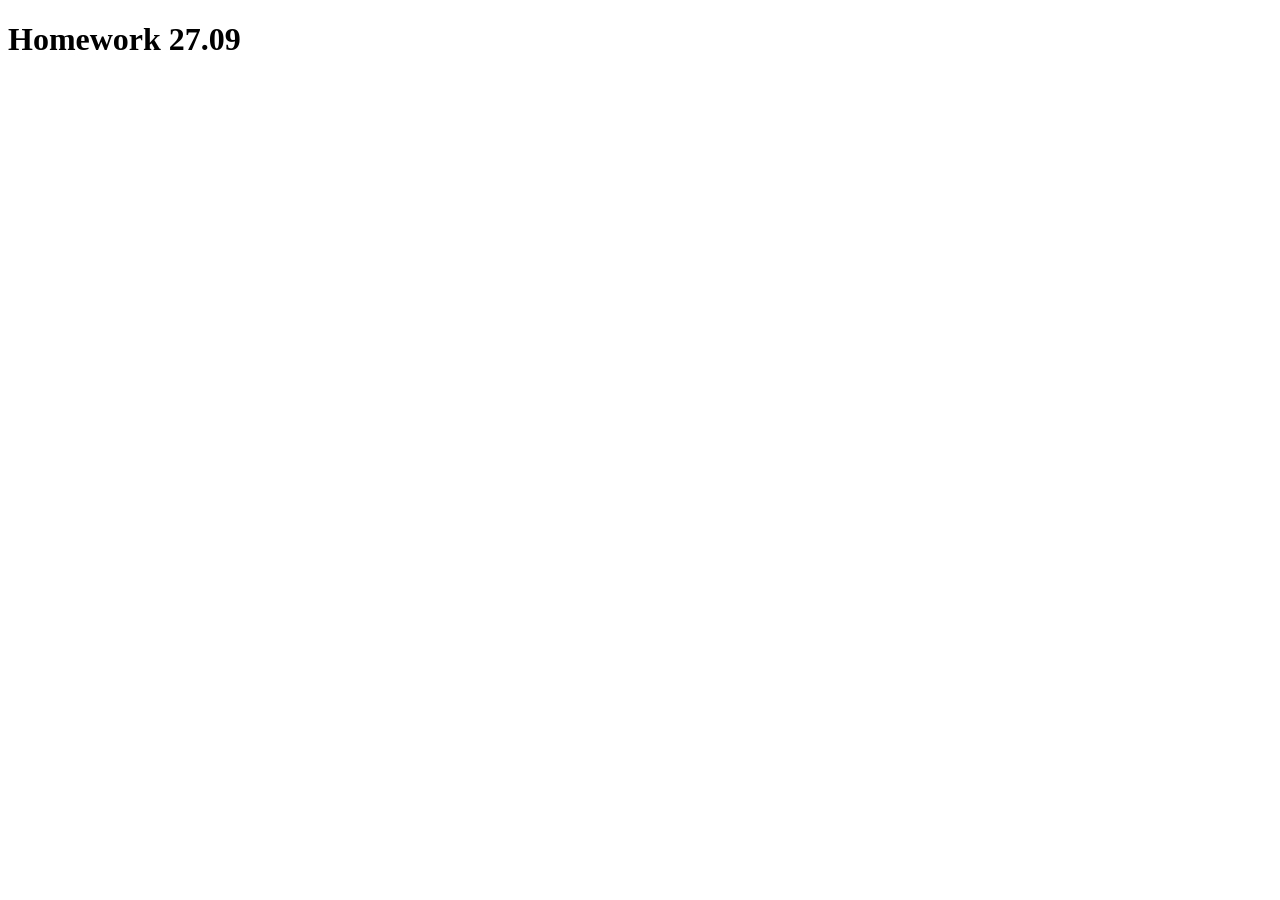
==== index.html @ 46d9c9e6 "first commit" ====
<!DOCTYPE html>
<html lang="en">
<head>
    <meta charset="UTF-8">
    <meta name="viewport" content="width=device-width, initial-scale=1.0">
    <title>Document</title>
</head>
<body>
    <h1>Homework 27.09</h1>
    <script src="/node.js"></script>
</body>
</html>
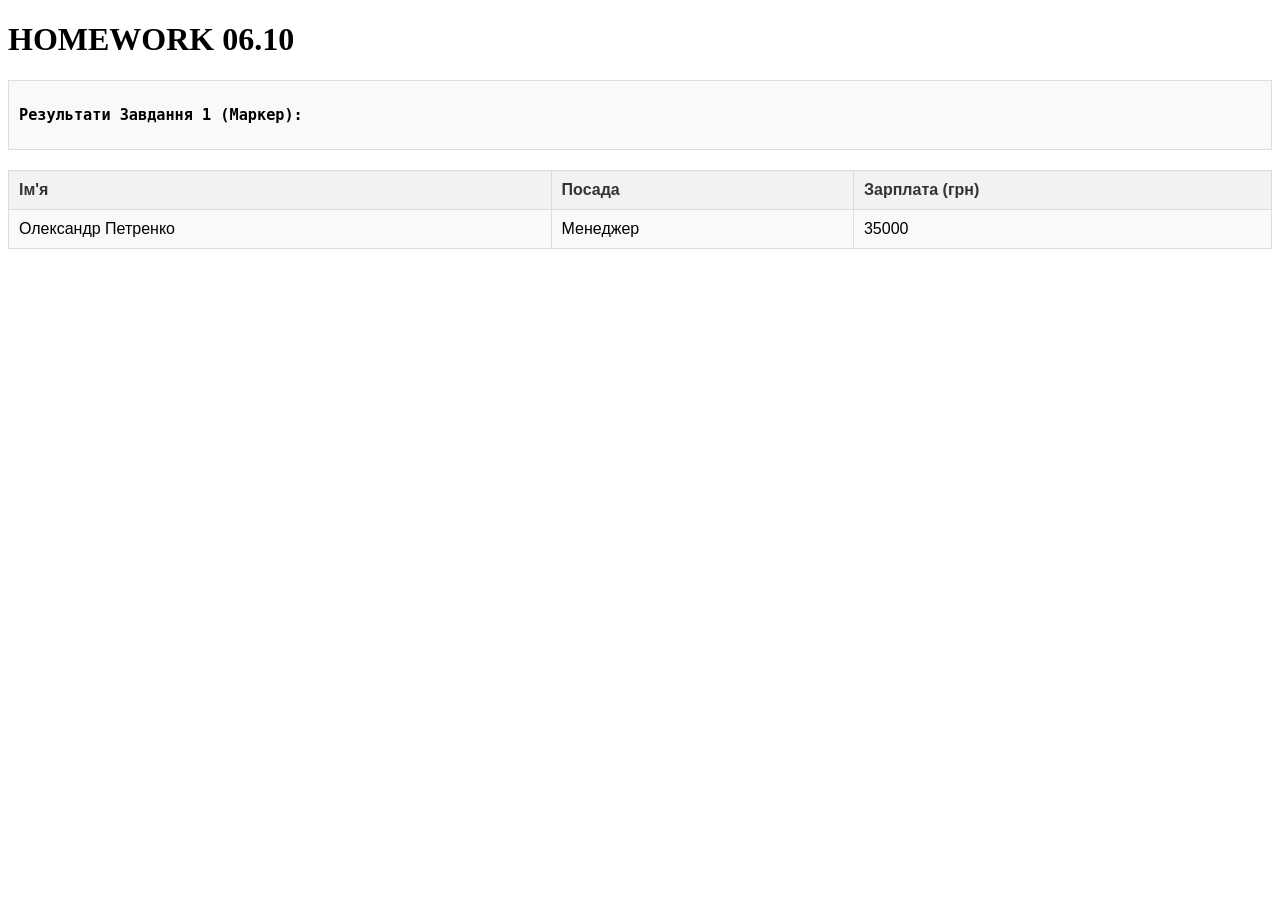
==== commit 2735ed32: "homework06.10" ====
--- a/index.html
+++ b/index.html
@@ -3,10 +3,12 @@
 <head>
     <meta charset="UTF-8">
     <meta name="viewport" content="width=device-width, initial-scale=1.0">
-    <title>Document</title>
+    <title>HOMEWORK 06.10</title>
 </head>
 <body>
-    <h1>Homework 27.09</h1>
-    <script src="/node.js"></script>
+    <h1>HOMEWORK 06.10</h1>
+    <div id="marker-output" style="font-family: monospace; margin-bottom: 20px; padding: 10px; background: #f9f9f9; border: 1px solid #ddd;"></div>
+    <div id="table-container"></div>
+    <script src="node.js"></script>
 </body>
 </html>
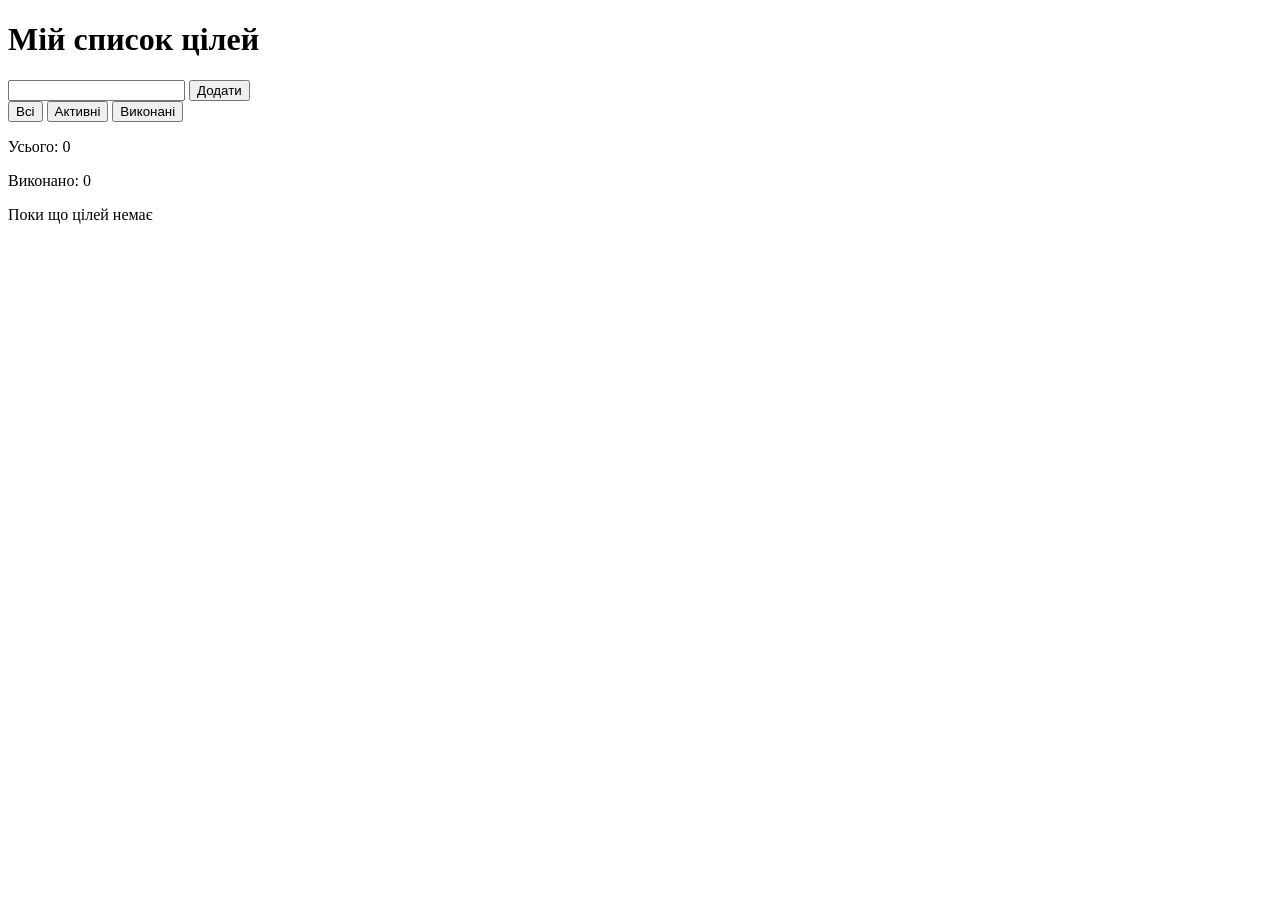
==== commit 908e3fb3: "homework08.10" ====
--- a/index.html
+++ b/index.html
@@ -3,12 +3,29 @@
 <head>
     <meta charset="UTF-8">
     <meta name="viewport" content="width=device-width, initial-scale=1.0">
-    <title>HOMEWORK 06.10</title>
+    <link rel="stylesheet" href="/08.10/style.css">
+    <title>Homework08.10</title>
 </head>
 <body>
-    <h1>HOMEWORK 06.10</h1>
-    <div id="marker-output" style="font-family: monospace; margin-bottom: 20px; padding: 10px; background: #f9f9f9; border: 1px solid #ddd;"></div>
-    <div id="table-container"></div>
-    <script src="node.js"></script>
+    <div class="container">
+    <h1>Мій список цілей</h1>
+    <input type="text" id="goalInput">
+    <button class="add">Додати</button>
+    <span id="error-message" style="color: red;"></span>
+<div class="filter">
+    <button class="filter-all active">Всі</button>
+    <button class="filter-active">Активні</button>
+    <button class="filter-done">Виконані</button>
+</div>
+    <ul class="list-of-tasks">
+
+    </ul>
+   <div class="counters">
+        <p>Усього: <span id="total-count">0</span></p>
+        <p>Виконано: <span id="completed-count">0</span></p>
+    </div>
+    <p id="empty-message">Поки що цілей немає</p>
+    </div>
+    <script src="/08.10/node.js"></script>
 </body>
 </html>
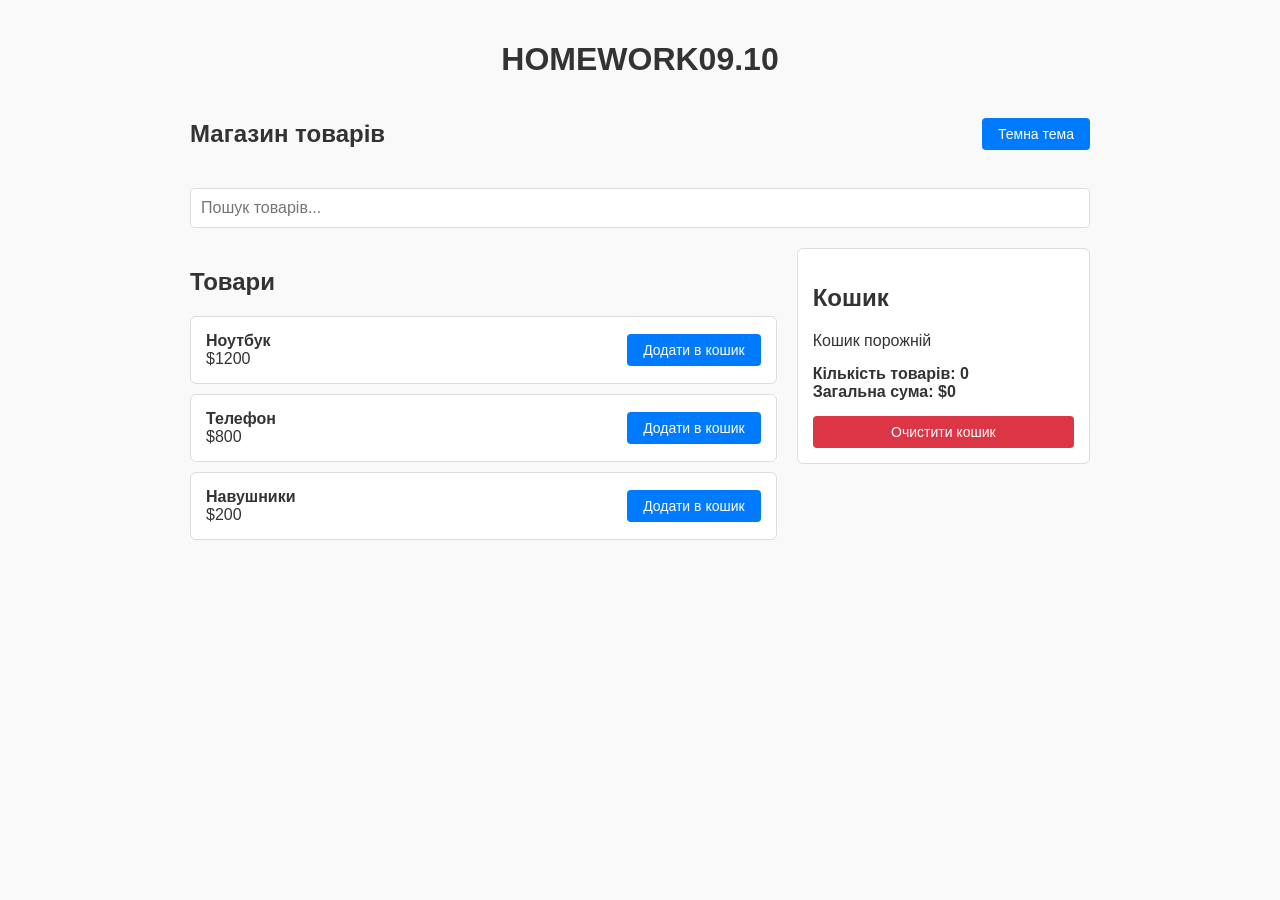
==== commit 6d35a6ad: "homework09.10" ====
--- a/index.html
+++ b/index.html
@@ -3,29 +3,38 @@
 <head>
     <meta charset="UTF-8">
     <meta name="viewport" content="width=device-width, initial-scale=1.0">
-    <link rel="stylesheet" href="/08.10/style.css">
-    <title>Homework08.10</title>
+    <title>HOMEWORK09.10</title>
+    <link rel="stylesheet" href="style.css">
 </head>
 <body>
     <div class="container">
-    <h1>Мій список цілей</h1>
-    <input type="text" id="goalInput">
-    <button class="add">Додати</button>
-    <span id="error-message" style="color: red;"></span>
-<div class="filter">
-    <button class="filter-all active">Всі</button>
-    <button class="filter-active">Активні</button>
-    <button class="filter-done">Виконані</button>
-</div>
-    <ul class="list-of-tasks">
+          <h1>HOMEWORK09.10</h1>
+        <header>
+            <h2>Магазин товарів</h2>
+            <button id="themeToggleBtn" class="btn-primary">Темна тема</button>
+        </header>
+        <input type="text" id="searchInput" class="search-box" placeholder="Пошук товарів...">
+        <div class="layout">
+            <main>
+                <h2>Товари</h2>
+                <div id="productsContainer"></div>
+            </main>
 
-    </ul>
-   <div class="counters">
-        <p>Усього: <span id="total-count">0</span></p>
-        <p>Виконано: <span id="completed-count">0</span></p>
+            <aside class="cart-section">
+                <h2>Кошик</h2>
+                <div id="cartContainer">Кошик порожній</div>
+                
+                <div class="cart-summary">
+                    <div>Кількість товарів: <span id="cartCount">0</span></div>
+                    <div>Загальна сума: $<span id="cartTotal">0</span></div>
+                </div>
+
+                <div class="actions-cart">
+                    <button id="emptyCartBtn" class="btn-danger" style="width: 100%;">Очистити кошик</button>
+                </div>
+            </aside>
+        </div>
     </div>
-    <p id="empty-message">Поки що цілей немає</p>
-    </div>
-    <script src="/08.10/node.js"></script>
+    <script src="node.js"></script>
 </body>
 </html>
--- a/style.css
+++ b/style.css
@@ -0,0 +1,135 @@
+:root {
+            --bg-color: #f9f9f9;
+            --card-bg: #ffffff;
+            --text-color: #333333;
+            --border-color: #dddddd;
+            --primary-color: #007bff;
+            --primary-hover: #0056b3;
+            --danger-color: #dc3545;
+            --danger-hover: #c82333;
+        }
+
+        body.dark-mode {
+            --bg-color: #121212;
+            --card-bg: #1e1e1e;
+            --text-color: #e0e0e0;
+            --border-color: #333333;
+            --primary-color: #3794ff;
+            --primary-hover: #1f78d1;
+            --danger-color: #ef5350;
+            --danger-hover: #d32f2f;
+        }
+
+        body {
+            font-family: Arial, sans-serif;
+            background-color: var(--bg-color);
+            color: var(--text-color);
+            margin: 0;
+            padding: 20px;
+            transition: background-color 0.3s, color 0.3s;
+        }
+
+        .container {
+            max-width: 900px;
+            margin: 0 auto;
+        }
+
+        header {
+            display: flex;
+            justify-content: space-between;
+            align-items: center;
+            margin-bottom: 20px;
+        }
+
+        button {
+            cursor: pointer;
+            padding: 8px 16px;
+            border: none;
+            border-radius: 4px;
+            font-size: 14px;
+            transition: background-color 0.2s;
+        }
+
+        .btn-primary {
+            background-color: var(--primary-color);
+            color: #ffffff;
+        }
+
+        .btn-primary:hover {
+            background-color: var(--primary-hover);
+        }
+
+        .btn-danger {
+            background-color: var(--danger-color);
+            color: #ffffff;
+        }
+
+        .btn-danger:hover {
+            background-color: var(--danger-hover);
+        }
+
+        .search-box {
+            width: 100%;
+            padding: 10px;
+            font-size: 16px;
+            margin-bottom: 20px;
+            border: 1px solid var(--border-color);
+            border-radius: 4px;
+            background-color: var(--card-bg);
+            color: var(--text-color);
+            box-sizing: border-box;
+        }
+
+        .layout {
+            display: grid;
+            grid-template-columns: 2fr 1fr;
+            gap: 20px;
+        }
+
+        @media (max-width: 600px) {
+            .layout {
+                grid-template-columns: 1fr;
+            }
+        }
+
+        .card {
+            background-color: var(--card-bg);
+            border: 1px solid var(--border-color);
+            padding: 15px;
+            border-radius: 6px;
+            margin-bottom: 10px;
+            display: flex;
+            justify-content: space-between;
+            align-items: center;
+        }
+
+        .cart-section {
+            background-color: var(--card-bg);
+            border: 1px solid var(--border-color);
+            padding: 15px;
+            border-radius: 6px;
+            height: fit-content;
+        }
+
+        .cart-item {
+            display: flex;
+            justify-content: space-between;
+            align-items: center;
+            margin-bottom: 10px;
+            padding-bottom: 8px;
+            border-bottom: 1px solid var(--border-color);
+            font-size: 14px;
+        }
+
+        .cart-summary {
+            margin-top: 15px;
+            font-weight: bold;
+        }
+
+        .actions-cart {
+            display: flex;
+            gap: 10px;
+            margin-top: 15px;
+        }
+        h1{
+        text-align: center;}
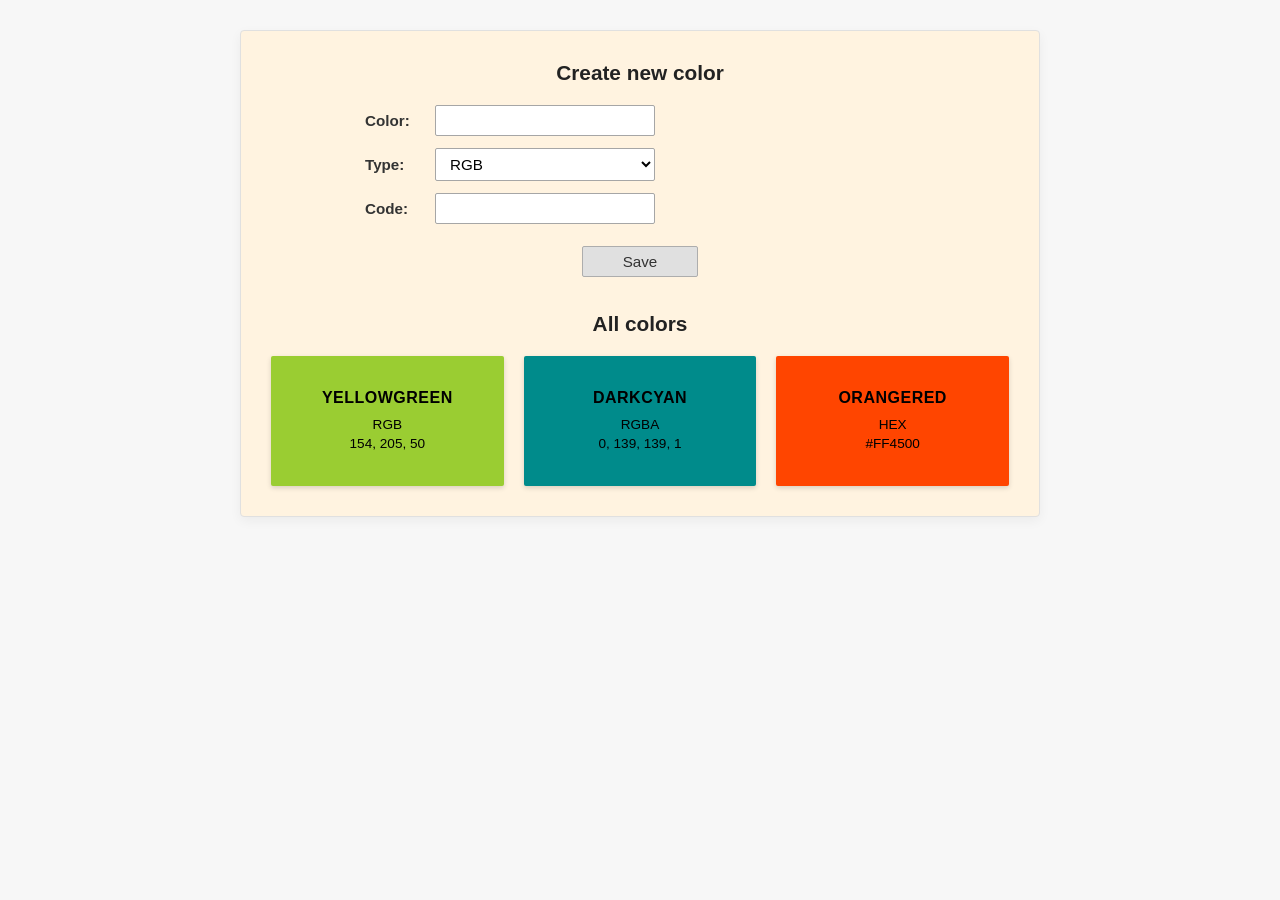
==== commit 7bdac292: "homework13.10" ====
--- a/index.html
+++ b/index.html
@@ -3,37 +3,49 @@
 <head>
     <meta charset="UTF-8">
     <meta name="viewport" content="width=device-width, initial-scale=1.0">
-    <title>HOMEWORK09.10</title>
     <link rel="stylesheet" href="style.css">
+    <title>Homework13.10</title>
+   
 </head>
 <body>
-    <div class="container">
-          <h1>HOMEWORK09.10</h1>
-        <header>
-            <h2>Магазин товарів</h2>
-            <button id="themeToggleBtn" class="btn-primary">Темна тема</button>
-        </header>
-        <input type="text" id="searchInput" class="search-box" placeholder="Пошук товарів...">
-        <div class="layout">
-            <main>
-                <h2>Товари</h2>
-                <div id="productsContainer"></div>
-            </main>
+    <div class="main-container">
+        <h2>Create new color</h2>
 
-            <aside class="cart-section">
-                <h2>Кошик</h2>
-                <div id="cartContainer">Кошик порожній</div>
-                
-                <div class="cart-summary">
-                    <div>Кількість товарів: <span id="cartCount">0</span></div>
-                    <div>Загальна сума: $<span id="cartTotal">0</span></div>
+        <form id="color-form"co class="color-form" novalidate>
+            <div class="form-row">
+                <label for="color-name">Color:</label>
+                <div class="input-wrapper">
+                    <input type="text" id="color-name" name="colorName" autocomplete="off">
+                    <span class="error-msg" id="name-error"></span>
                 </div>
+            </div>
 
-                <div class="actions-cart">
-                    <button id="emptyCartBtn" class="btn-danger" style="width: 100%;">Очистити кошик</button>
+            <div class="form-row">
+                <label for="color-type">Type:</label>
+                <div class="input-wrapper">
+                    <select id="color-type" name="colorType">
+                        <option value="RGB">RGB</option>
+                        <option value="RGBA">RGBA</option>
+                        <option value="HEX">HEX</option>
+                    </select>
                 </div>
-            </aside>
-        </div>
+            </div>
+
+            <div class="form-row">
+                <label for="color-code">Code:</label>
+                <div class="input-wrapper">
+                    <input type="text" id="color-code" name="colorCode" autocomplete="off">
+                    <span class="error-msg" id="code-error"></span>
+                </div>
+            </div>
+
+            <div class="btn-submit-container">
+                <button type="submit" class="btn-save">Save</button>
+            </div>
+        </form>
+
+        <h2>All colors</h2>
+        <div id="colors-palette" class="palette-container"></div>
     </div>
     <script src="node.js"></script>
 </body>
--- a/style.css
+++ b/style.css
@@ -1,135 +1,163 @@
-:root {
-            --bg-color: #f9f9f9;
-            --card-bg: #ffffff;
-            --text-color: #333333;
-            --border-color: #dddddd;
-            --primary-color: #007bff;
-            --primary-hover: #0056b3;
-            --danger-color: #dc3545;
-            --danger-hover: #c82333;
+    * {
+        box-sizing: border-box;
+        margin: 0;
+        padding: 0;
+        font-family: Arial, Helvetica, sans-serif;
+    }
+
+    body {
+        background-color: #f7f7f7;
+        padding: 30px 15px;
+        display: flex;
+        justify-content: center;
+    }
+
+    .main-container {
+        width: 100%;
+        max-width: 800px;
+        background-color: #FFF3E0;
+        border: 1px solid #E0E0E0;
+        padding: 30px;
+        box-shadow: 0 4px 12px rgba(0, 0, 0, 0.05);
+        border-radius: 4px;
+    }
+
+    h2 {
+        text-align: center;
+        font-size: 1.3rem;
+        color: #222;
+        margin-bottom: 20px;
+        font-weight: bold;
+    }
+
+    .color-form {
+        display: flex;
+        flex-direction: column;
+        gap: 12px;
+        max-width: 550px;
+        margin: 0 auto 35px auto;
+    }
+
+    .form-row {
+        display: flex;
+        align-items: center;
+        position: relative;
+    }
+
+    .form-row label {
+        width: 70px;
+        font-weight: bold;
+        font-size: 0.95rem;
+        color: #333;
+    }
+
+    .input-wrapper {
+        flex: 1;
+        display: flex;
+        align-items: center;
+        gap: 10px;
+        flex-wrap: wrap;
+    }
+
+    .form-row input[type="text"],
+    .form-row select {
+        padding: 6px 10px;
+        border: 1px solid #a6a6a6;
+        border-radius: 2px;
+        font-size: 0.95rem;
+        outline: none;
+        background-color: #ffffff;
+        width: 220px;
+    }
+
+    .form-row input[type="text"]:focus,
+    .form-row select:focus {
+        border-color: #4a90e2;
+    }
+
+    .error-msg {
+        color: #d93025;
+        font-size: 0.85rem;
+        font-weight: bold;
+        line-height: 1.2;
+        display: inline-block;
+    }
+
+    .btn-submit-container {
+        text-align: center;
+        margin-top: 10px;
+    }
+
+    .btn-save {
+        background-color: #E0E0E0;
+        border: 1px solid #adadad;
+        color: #333;
+        padding: 6px 40px;
+        font-size: 0.95rem;
+        cursor: pointer;
+        border-radius: 2px;
+        transition: background-color 0.2s, border-color 0.2s;
+    }
+
+    .btn-save:hover {
+        background-color: #d5d5d5;
+        border-color: #888;
+    }
+
+    .palette-container {
+        display: grid;
+        grid-template-columns: repeat(3, 1fr);
+        gap: 20px;
+        margin-top: 20px;
+    }
+
+    @media (max-width: 650px) {
+        .palette-container {
+            grid-template-columns: repeat(2, 1fr);
         }
+    }
 
-        body.dark-mode {
-            --bg-color: #121212;
-            --card-bg: #1e1e1e;
-            --text-color: #e0e0e0;
-            --border-color: #333333;
-            --primary-color: #3794ff;
-            --primary-hover: #1f78d1;
-            --danger-color: #ef5350;
-            --danger-hover: #d32f2f;
+    @media (max-width: 450px) {
+        .palette-container {
+            grid-template-columns: 1fr;
         }
+        .form-row input[type="text"],
+        .form-row select {
+            width: 100%;
+        }
+    }
 
-        body {
-            font-family: Arial, sans-serif;
-            background-color: var(--bg-color);
-            color: var(--text-color);
-            margin: 0;
-            padding: 20px;
-            transition: background-color 0.3s, color 0.3s;
-        }
+    .color-card {
+        height: 130px;
+        display: flex;
+        flex-direction: column;
+        justify-content: center;
+        align-items: center;
+        text-align: center;
+        padding: 15px 10px;
+        box-shadow: 0 2px 5px rgba(0,0,0,0.15);
+        border-radius: 2px;
+        color: #000000;
+    }
 
-        .container {
-            max-width: 900px;
-            margin: 0 auto;
-        }
+    .color-card h3 {
+        font-size: 1rem;
+        font-weight: bold;
+        margin-bottom: 8px;
+        letter-spacing: 0.5px;
+        text-transform: uppercase;
+    }
 
-        header {
-            display: flex;
-            justify-content: space-between;
-            align-items: center;
-            margin-bottom: 20px;
-        }
+    .color-card p {
+        font-size: 0.85rem;
+        margin: 2px 0;
+        font-weight: normal;
+    }
 
-        button {
-            cursor: pointer;
-            padding: 8px 16px;
-            border: none;
-            border-radius: 4px;
-            font-size: 14px;
-            transition: background-color 0.2s;
-        }
-
-        .btn-primary {
-            background-color: var(--primary-color);
-            color: #ffffff;
-        }
-
-        .btn-primary:hover {
-            background-color: var(--primary-hover);
-        }
-
-        .btn-danger {
-            background-color: var(--danger-color);
-            color: #ffffff;
-        }
-
-        .btn-danger:hover {
-            background-color: var(--danger-hover);
-        }
-
-        .search-box {
-            width: 100%;
-            padding: 10px;
-            font-size: 16px;
-            margin-bottom: 20px;
-            border: 1px solid var(--border-color);
-            border-radius: 4px;
-            background-color: var(--card-bg);
-            color: var(--text-color);
-            box-sizing: border-box;
-        }
-
-        .layout {
-            display: grid;
-            grid-template-columns: 2fr 1fr;
-            gap: 20px;
-        }
-
-        @media (max-width: 600px) {
-            .layout {
-                grid-template-columns: 1fr;
-            }
-        }
-
-        .card {
-            background-color: var(--card-bg);
-            border: 1px solid var(--border-color);
-            padding: 15px;
-            border-radius: 6px;
-            margin-bottom: 10px;
-            display: flex;
-            justify-content: space-between;
-            align-items: center;
-        }
-
-        .cart-section {
-            background-color: var(--card-bg);
-            border: 1px solid var(--border-color);
-            padding: 15px;
-            border-radius: 6px;
-            height: fit-content;
-        }
-
-        .cart-item {
-            display: flex;
-            justify-content: space-between;
-            align-items: center;
-            margin-bottom: 10px;
-            padding-bottom: 8px;
-            border-bottom: 1px solid var(--border-color);
-            font-size: 14px;
-        }
-
-        .cart-summary {
-            margin-top: 15px;
-            font-weight: bold;
-        }
-
-        .actions-cart {
-            display: flex;
-            gap: 10px;
-            margin-top: 15px;
-        }
-        h1{
-        text-align: center;}+    .no-colors {
+        grid-column: 1 / -1;
+        text-align: center;
+        color: #777;
+        font-style: italic;
+        padding: 20px;
+    }
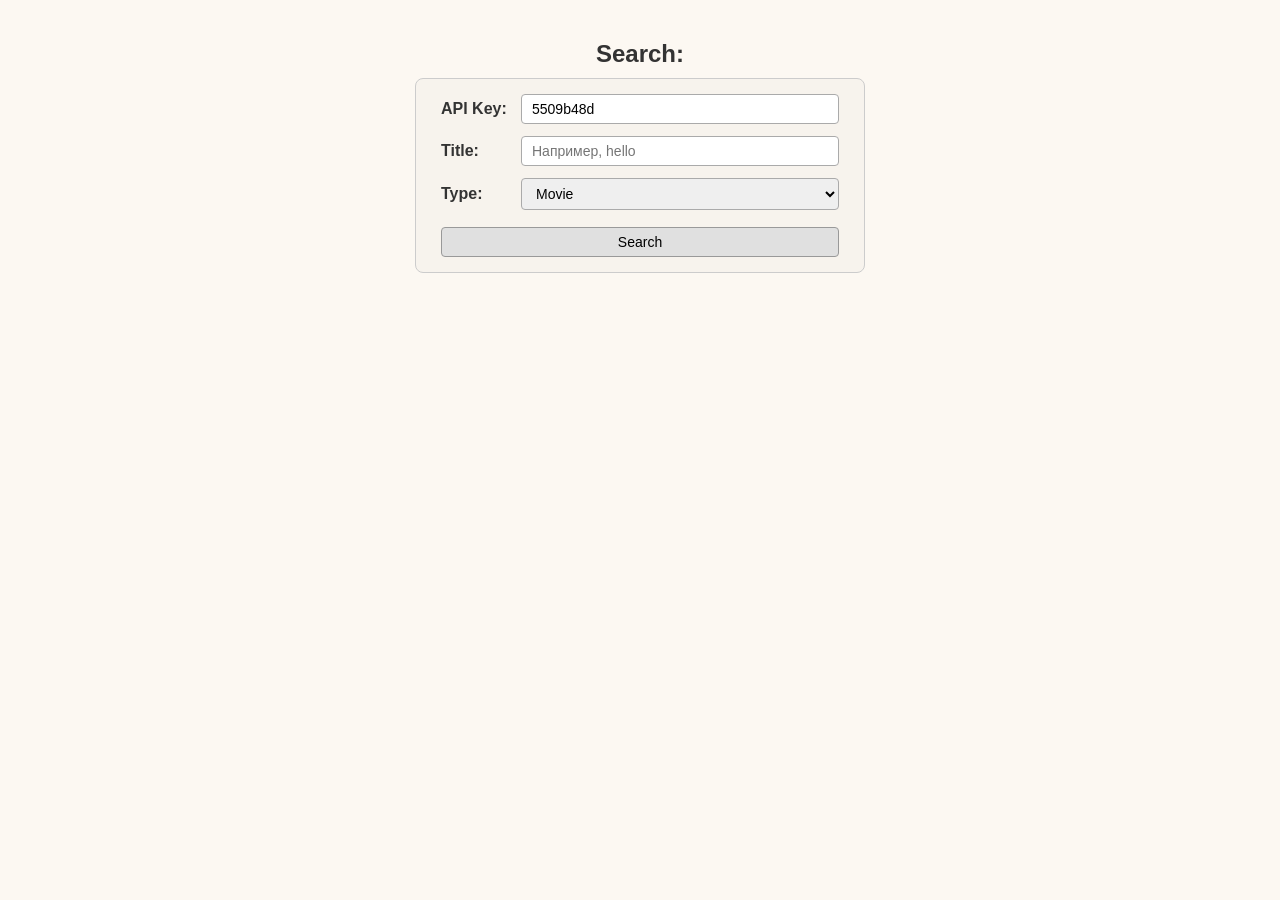
==== commit 0f56a6a6: "homework15.10" ====
--- a/index.html
+++ b/index.html
@@ -1,52 +1,50 @@
 <!DOCTYPE html>
-<html lang="en">
+<html lang="uk">
 <head>
-    <meta charset="UTF-8">
-    <meta name="viewport" content="width=device-width, initial-scale=1.0">
-    <link rel="stylesheet" href="style.css">
-    <title>Homework13.10</title>
+  <meta charset="UTF-8">
+  <title>Пошук фільмів - OMDB API</title>
+  <link rel="stylesheet" href="style.css">
+  <style>
    
+  </style>
 </head>
 <body>
-    <div class="main-container">
-        <h2>Create new color</h2>
 
-        <form id="color-form"co class="color-form" novalidate>
-            <div class="form-row">
-                <label for="color-name">Color:</label>
-                <div class="input-wrapper">
-                    <input type="text" id="color-name" name="colorName" autocomplete="off">
-                    <span class="error-msg" id="name-error"></span>
-                </div>
-            </div>
+  <h2>Search:</h2>
+  <div class="container-box">
+    <form id="search-form">
+      <div class="form-group">
+        <label for="api-key">API Key:</label>
+        <input type="text" id="api-key" value="5509b48d" placeholder="Ваш OMDB API Key">
+      </div>
+      <div class="form-group">
+        <label for="title">Title:</label>
+        <input type="text" id="title" required placeholder="Например, hello">
+      </div>
+      <div class="form-group">
+        <label for="type">Type:</label>
+        <select id="type">
+          <option value="movie">Movie</option>
+          <option value="series">Series</option>
+          <option value="episode">Episode</option>
+        </select>
+      </div>
+      <button type="submit" class="btn btn-search">Search</button>
+    </form>
+  </div>
 
-            <div class="form-row">
-                <label for="color-type">Type:</label>
-                <div class="input-wrapper">
-                    <select id="color-type" name="colorType">
-                        <option value="RGB">RGB</option>
-                        <option value="RGBA">RGBA</option>
-                        <option value="HEX">HEX</option>
-                    </select>
-                </div>
-            </div>
+  <div id="status-message"></div>
 
-            <div class="form-row">
-                <label for="color-code">Code:</label>
-                <div class="input-wrapper">
-                    <input type="text" id="color-code" name="colorCode" autocomplete="off">
-                    <span class="error-msg" id="code-error"></span>
-                </div>
-            </div>
+  <div id="films-section" class="films-container hidden">
+    <h3>Films:</h3>
+    <div id="films-list" class="films-list"></div>
+    <div id="pagination" class="pagination"></div>
+  </div>
 
-            <div class="btn-submit-container">
-                <button type="submit" class="btn-save">Save</button>
-            </div>
-        </form>
-
-        <h2>All colors</h2>
-        <div id="colors-palette" class="palette-container"></div>
-    </div>
-    <script src="node.js"></script>
+  <div id="details-section" class="hidden">
+    <h3>Film info:</h3>
+    <div class="details-box" id="details-content"></div>
+  </div>
+  <script src="node.js"></script>
 </body>
 </html>
--- a/style.css
+++ b/style.css
@@ -1,163 +1,198 @@
-    * {
-        box-sizing: border-box;
-        margin: 0;
-        padding: 0;
-        font-family: Arial, Helvetica, sans-serif;
+ * {
+      box-sizing: border-box;
+      font-family: Arial, sans-serif;
     }
 
     body {
-        background-color: #f7f7f7;
-        padding: 30px 15px;
-        display: flex;
-        justify-content: center;
+      background-color: #fcf8f2;
+      color: #333;
+      padding: 20px;
+      margin: 0;
+      display: flex;
+      flex-direction: column;
+      align-items: center;
     }
 
-    .main-container {
-        width: 100%;
-        max-width: 800px;
-        background-color: #FFF3E0;
-        border: 1px solid #E0E0E0;
-        padding: 30px;
-        box-shadow: 0 4px 12px rgba(0, 0, 0, 0.05);
-        border-radius: 4px;
+    h2, h3 {
+      text-align: center;
+      margin-bottom: 10px;
     }
 
-    h2 {
-        text-align: center;
-        font-size: 1.3rem;
-        color: #222;
-        margin-bottom: 20px;
-        font-weight: bold;
+    .container-box {
+      background-color: #f7f3ed;
+      border: 1px solid #ccc;
+      border-radius: 8px;
+      padding: 15px 25px;
+      width: 100%;
+      max-width: 450px;
+      margin-bottom: 25px;
     }
 
-    .color-form {
-        display: flex;
-        flex-direction: column;
-        gap: 12px;
-        max-width: 550px;
-        margin: 0 auto 35px auto;
+    .form-group {
+      display: flex;
+      align-items: center;
+      margin-bottom: 12px;
     }
 
-    .form-row {
-        display: flex;
-        align-items: center;
-        position: relative;
+    .form-group label {
+      width: 80px;
+      font-weight: bold;
     }
 
-    .form-row label {
-        width: 70px;
-        font-weight: bold;
-        font-size: 0.95rem;
-        color: #333;
+    .form-group input, 
+    .form-group select {
+      flex: 1;
+      padding: 6px 10px;
+      border: 1px solid #aaa;
+      border-radius: 4px;
+      font-size: 14px;
     }
 
-    .input-wrapper {
-        flex: 1;
-        display: flex;
-        align-items: center;
-        gap: 10px;
-        flex-wrap: wrap;
+    .btn {
+      background-color: #e0e0e0;
+      border: 1px solid #999;
+      border-radius: 4px;
+      padding: 6px 16px;
+      cursor: pointer;
+      font-size: 14px;
+      transition: background-color 0.2s ease;
     }
 
-    .form-row input[type="text"],
-    .form-row select {
-        padding: 6px 10px;
-        border: 1px solid #a6a6a6;
-        border-radius: 2px;
-        font-size: 0.95rem;
-        outline: none;
-        background-color: #ffffff;
-        width: 220px;
+    .btn:hover {
+      background-color: #d0d0d0;
     }
 
-    .form-row input[type="text"]:focus,
-    .form-row select:focus {
-        border-color: #4a90e2;
+    .btn-search {
+      width: 100%;
+      margin-top: 5px;
     }
 
-    .error-msg {
-        color: #d93025;
-        font-size: 0.85rem;
-        font-weight: bold;
-        line-height: 1.2;
-        display: inline-block;
+    #status-message {
+      text-align: center;
+      font-weight: bold;
+      color: #d9534f;
+      margin: 15px 0;
     }
 
-    .btn-submit-container {
-        text-align: center;
-        margin-top: 10px;
+    .films-container {
+      width: 100%;
+      max-width: 900px;
     }
 
-    .btn-save {
-        background-color: #E0E0E0;
-        border: 1px solid #adadad;
-        color: #333;
-        padding: 6px 40px;
-        font-size: 0.95rem;
-        cursor: pointer;
-        border-radius: 2px;
-        transition: background-color 0.2s, border-color 0.2s;
+    .films-list {
+      display: flex;
+      flex-wrap: wrap;
+      gap: 15px;
+      justify-content: center;
+      margin-bottom: 20px;
     }
 
-    .btn-save:hover {
-        background-color: #d5d5d5;
-        border-color: #888;
+    .film-card {
+      background-color: #f7f3ed;
+      border: 1px solid #ccc;
+      border-radius: 8px;
+      padding: 12px;
+      width: 270px;
+      display: flex;
+      gap: 10px;
+      box-shadow: 0 1px 3px rgba(0,0,0,0.05);
     }
 
-    .palette-container {
-        display: grid;
-        grid-template-columns: repeat(3, 1fr);
-        gap: 20px;
-        margin-top: 20px;
+    .film-poster {
+      width: 90px;
+      height: 130px;
+      object-fit: cover;
+      background-color: #ddd;
+      border-radius: 3px;
     }
 
-    @media (max-width: 650px) {
-        .palette-container {
-            grid-template-columns: repeat(2, 1fr);
-        }
+    .film-info {
+      flex: 1;
+      display: flex;
+      flex-direction: column;
+      justify-content: space-between;
     }
 
-    @media (max-width: 450px) {
-        .palette-container {
-            grid-template-columns: 1fr;
-        }
-        .form-row input[type="text"],
-        .form-row select {
-            width: 100%;
-        }
+    .film-type {
+      font-size: 13px;
+      color: #555;
+      margin-bottom: 4px;
     }
 
-    .color-card {
-        height: 130px;
-        display: flex;
-        flex-direction: column;
-        justify-content: center;
-        align-items: center;
-        text-align: center;
-        padding: 15px 10px;
-        box-shadow: 0 2px 5px rgba(0,0,0,0.15);
-        border-radius: 2px;
-        color: #000000;
+    .film-title {
+      font-weight: bold;
+      font-size: 14px;
+      margin-bottom: 6px;
+      line-height: 1.2;
     }
 
-    .color-card h3 {
-        font-size: 1rem;
-        font-weight: bold;
-        margin-bottom: 8px;
-        letter-spacing: 0.5px;
-        text-transform: uppercase;
+    .film-year {
+      font-size: 14px;
+      color: #333;
+      margin-bottom: 10px;
     }
 
-    .color-card p {
-        font-size: 0.85rem;
-        margin: 2px 0;
-        font-weight: normal;
+    .pagination {
+      display: flex;
+      justify-content: center;
+      gap: 4px;
+      margin-bottom: 30px;
     }
 
-    .no-colors {
-        grid-column: 1 / -1;
-        text-align: center;
-        color: #777;
-        font-style: italic;
-        padding: 20px;
+    .pagination button {
+      background-color: #e0e0e0;
+      border: 1px solid #aaa;
+      padding: 5px 10px;
+      cursor: pointer;
+      min-width: 32px;
+    }
+
+    .pagination button.active {
+      background-color: #b0b0b0;
+      font-weight: bold;
+    }
+
+    .pagination button:disabled {
+      opacity: 0.5;
+      cursor: not-allowed;
+    }
+
+    .details-box {
+      width: 100%;
+      max-width: 800px;
+      background-color: #f7f3ed;
+      border: 1px solid #ccc;
+      border-radius: 8px;
+      padding: 20px;
+      display: flex;
+      gap: 20px;
+      margin-top: 10px;
+    }
+
+    .details-poster {
+      width: 220px;
+      height: auto;
+      object-fit: cover;
+      border-radius: 4px;
+    }
+
+    .details-table {
+      flex: 1;
+      border-collapse: collapse;
+    }
+
+    .details-table td {
+      padding: 6px 8px;
+      vertical-align: top;
+      font-size: 14px;
+    }
+
+    .details-table td.label {
+      font-weight: bold;
+      width: 100px;
+      color: #222;
+    }
+
+    .hidden {
+      display: none !important;
     }
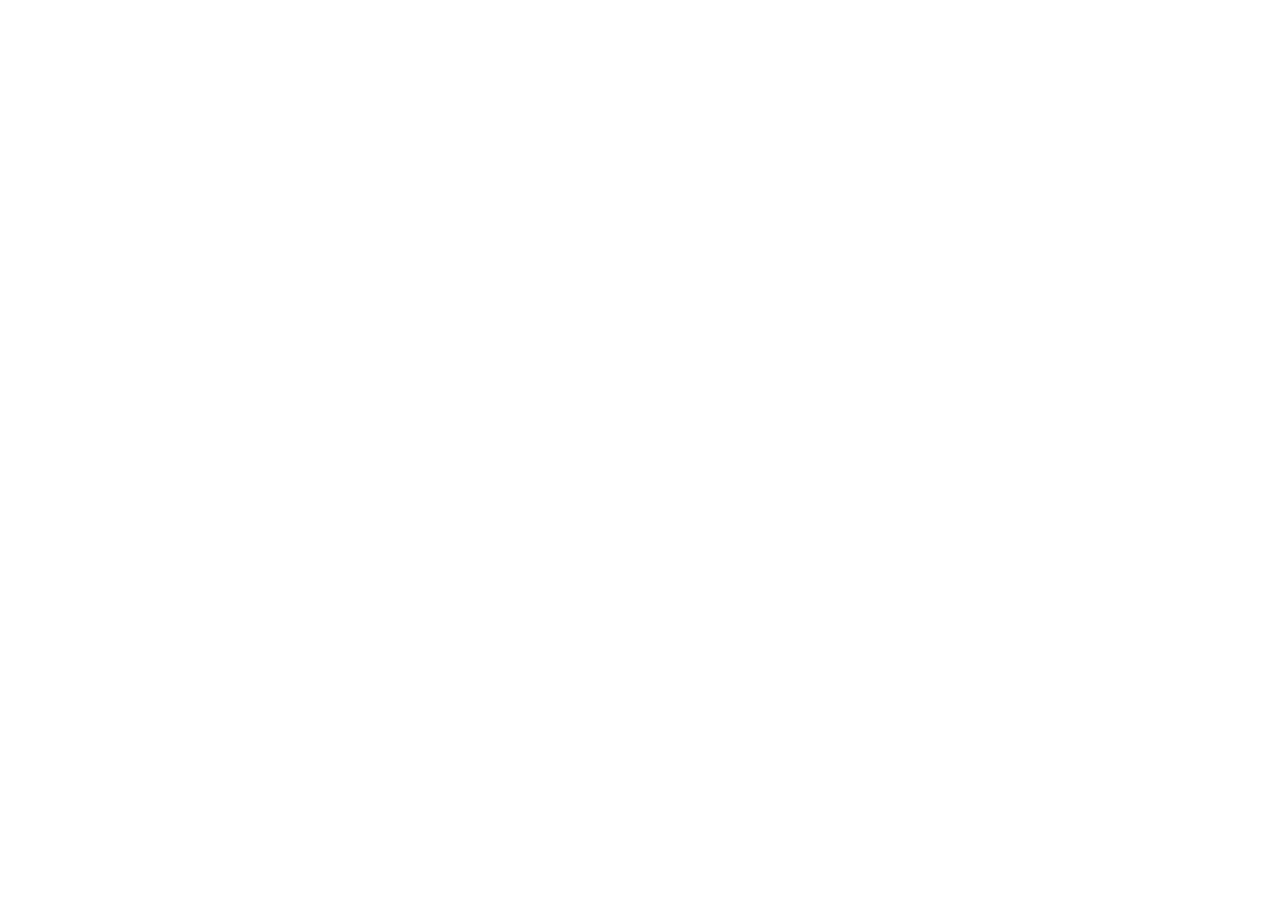
==== commit 92388840: "homework16-22.10" ====
--- a/index.html
+++ b/index.html
@@ -1,50 +1,11 @@
 <!DOCTYPE html>
-<html lang="uk">
+<html lang="en">
 <head>
-  <meta charset="UTF-8">
-  <title>Пошук фільмів - OMDB API</title>
-  <link rel="stylesheet" href="style.css">
-  <style>
-   
-  </style>
+    <meta charset="UTF-8">
+    <meta name="viewport" content="width=device-width, initial-scale=1.0">
+    <title>Document</title>
 </head>
 <body>
-
-  <h2>Search:</h2>
-  <div class="container-box">
-    <form id="search-form">
-      <div class="form-group">
-        <label for="api-key">API Key:</label>
-        <input type="text" id="api-key" value="5509b48d" placeholder="Ваш OMDB API Key">
-      </div>
-      <div class="form-group">
-        <label for="title">Title:</label>
-        <input type="text" id="title" required placeholder="Например, hello">
-      </div>
-      <div class="form-group">
-        <label for="type">Type:</label>
-        <select id="type">
-          <option value="movie">Movie</option>
-          <option value="series">Series</option>
-          <option value="episode">Episode</option>
-        </select>
-      </div>
-      <button type="submit" class="btn btn-search">Search</button>
-    </form>
-  </div>
-
-  <div id="status-message"></div>
-
-  <div id="films-section" class="films-container hidden">
-    <h3>Films:</h3>
-    <div id="films-list" class="films-list"></div>
-    <div id="pagination" class="pagination"></div>
-  </div>
-
-  <div id="details-section" class="hidden">
-    <h3>Film info:</h3>
-    <div class="details-box" id="details-content"></div>
-  </div>
-  <script src="node.js"></script>
+    <script src="node.js"></script>
 </body>
 </html>
